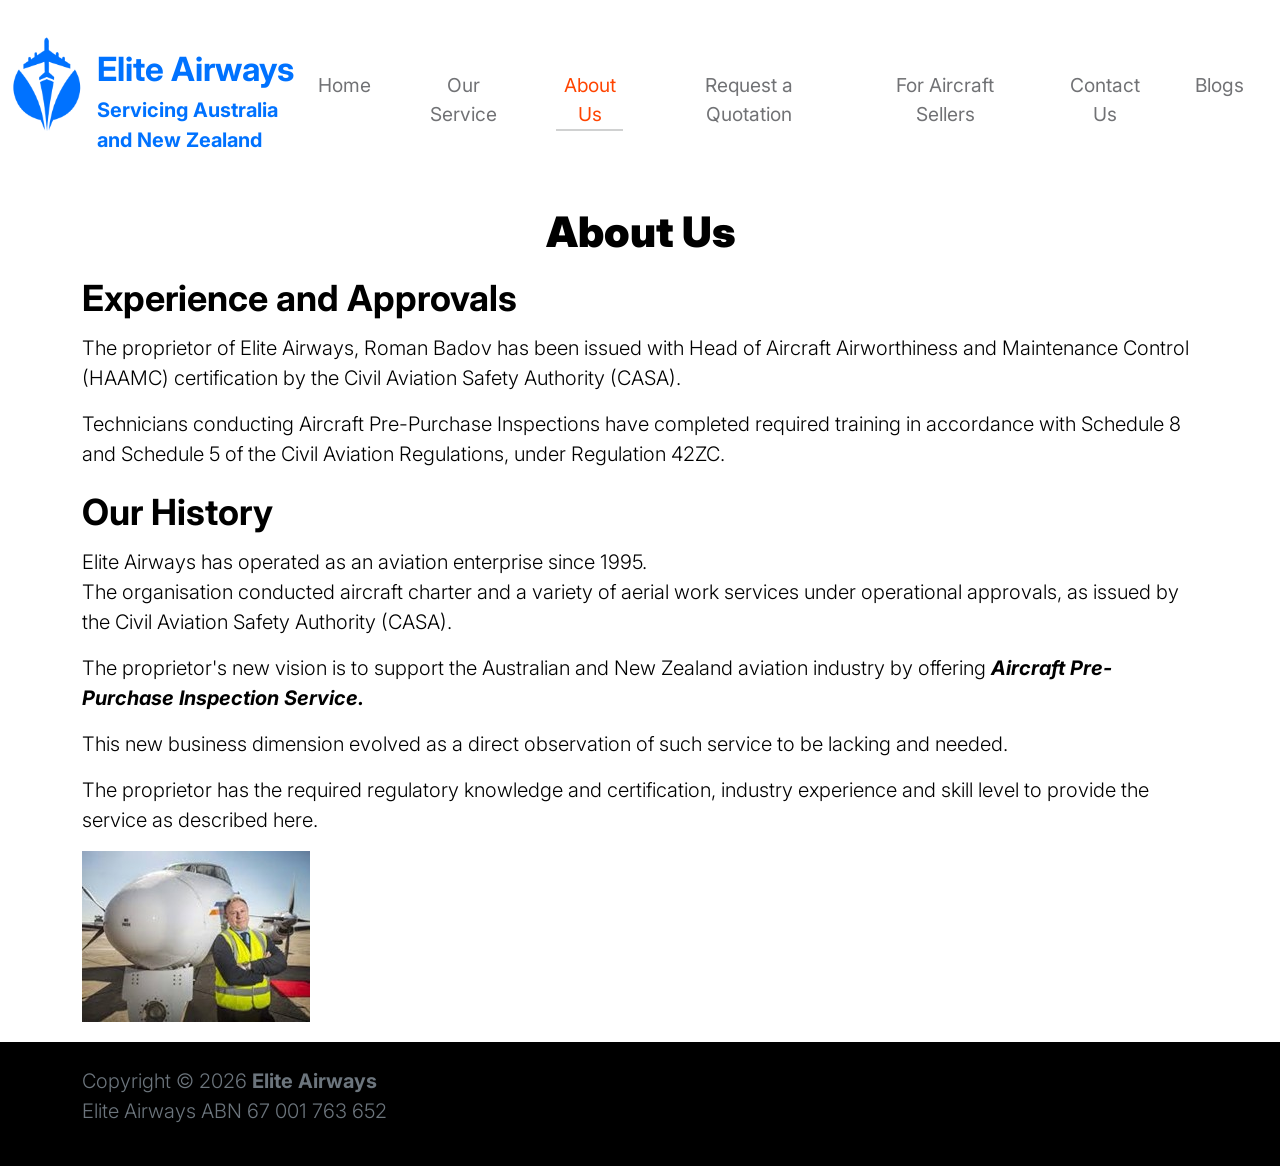
==== aboutus.html @ 57c10598 "." ====
<!DOCTYPE html>
<html lang="en">
  <head>
    <meta charset="utf-8" />
    <meta name="viewport" content="width=device-width, initial-scale=1" />

    <meta name="description" content="Elite Airways - About Us" />
    <meta name="author" content="Elite Airways" />

    <title>Elite Airways - About Us</title>
    <meta
      name="keywords"
      content="Elite Airways, Aircraft Pre-Purchase Inspection Service, Australia"
    />

    <!-- CSS FILES -->
    <link rel="preconnect" href="https://fonts.googleapis.com" />

    <link rel="preconnect" href="https://fonts.gstatic.com" crossorigin />

    <link
      href="https://fonts.googleapis.com/css2?family=Inter:wght@100;300;400;700;900&display=swap"
      rel="stylesheet"
    />

    <!-- Google tag (gtag.js) -->
    <script
      async
      src="https://www.googletagmanager.com/gtag/js?id=G-NPH3SV18D3"
    ></script>
    <script>
      window.dataLayer = window.dataLayer || [];
      function gtag() {
        dataLayer.push(arguments);
      }
      gtag("js", new Date());

      gtag("config", "G-NPH3SV18D3");
    </script>

    <link href="css/bootstrap.min.css" rel="stylesheet" />
    <link href="css/bootstrap-icons.css" rel="stylesheet" />

    <link rel="stylesheet" href="css/slick.css" />
    <link rel="stylesheet" href="css/main.css" />
    <link href="css/tooplate-little-fashion.css" rel="stylesheet" />
  </head>

  <body>
    <main>
      <nav class="navbar navbar-expand-lg">
        <div class="container">
          <button
            class="navbar-toggler"
            type="button"
            data-bs-toggle="collapse"
            data-bs-target="#navbarNav"
            aria-controls="navbarNav"
            aria-expanded="false"
            aria-label="Toggle navigation"
          >
            <span class="navbar-toggler-icon"></span>
          </button>

          <!-- Logo Top Left -->
          <a class="navbar-brand" href="index.html">
            <img
              src="/images/logo-no-text-cropped-blue.png"
              style="height: 150px; margin-right: 15px"
              alt="Elite Airways Logo"
            />
            <div style="display: flex; flex-direction: column">
              <strong style="font-size: 25pt; color: #0072ff">
                Elite Airways
              </strong>
              <span style="font-size: 15pt; color: #0072ff; font-weight: bold">
                Servicing Australia <br />and New Zealand
              </span>
            </div>
          </a>
          <div class="collapse navbar-collapse" id="navbarNav">
            <ul class="navbar-nav mx-auto">
              <li class="nav-item">
                <a class="nav-link" href="index.html">Home</a>
              </li>
              <li class="nav-item">
                <a class="nav-link" href="service.html">Our Service</a>
              </li>
              <li class="nav-item">
                <a class="nav-link active" href="aboutus.html">About Us</a>
              </li>
              <li class="nav-item">
                <a class="nav-link" href="quote.html">Request a Quotation</a>
              </li>
              <li class="nav-item">
                <a class="nav-link" href="sellers.html">For Aircraft Sellers</a>
              </li>
              <li class="nav-item">
                <a class="nav-link" href="contact.html">Contact Us</a>
              </li>

              <li class="nav-item">
                <a class="nav-link" href="blogs.html">Blogs</a>
              </li>
            </ul>
          </div>
        </div>
      </nav>

      <div style="max-width: 100%; overflow: hidden" class="image-container">
        <h2>About Us</h2>
      </div>

      <section class="about">
        <div class="container">
          <h3>Experience and Approvals</h3>
          <p>
            The proprietor of Elite Airways, Roman Badov has been issued with
            Head of Aircraft Airworthiness and Maintenance Control (HAAMC)
            certification by the Civil Aviation Safety Authority (CASA).
          </p>
          <p>
            Technicians conducting Aircraft Pre-Purchase Inspections have
            completed required training in accordance with Schedule 8 and
            Schedule 5 of the Civil Aviation Regulations, under Regulation 42ZC.
          </p>

          <h3>Our History</h3>
          <p>
            Elite Airways has operated as an aviation enterprise since 1995.<br />
            The organisation conducted aircraft charter and a variety of aerial
            work services under operational approvals, as issued by the Civil
            Aviation Safety Authority (CASA).
          </p>
          <p>
            The proprietor's new vision is to support the Australian and New
            Zealand aviation industry by offering
            <a style="font-style: italic; font-weight: bold"
              >Aircraft Pre-Purchase Inspection Service.</a
            >
          </p>
          <p>
            This new business dimension evolved as a direct observation of such
            service to be lacking and needed.
          </p>
          <p>
            The proprietor has the required regulatory knowledge and
            certification, industry experience and skill level to provide the
            service as described here.
          </p>
          <img
            style="margin-bottom: 20px"
            src="images/aboutus/aboutus_header.jpg"
          />
        </div>
      </section>
    </main>

    <footer class="site-footer">
      <div class="container">
        <div class="row pt-4 pb-4">
          <p class="text-secondary">
            Copyright © <span id="year"></span> <strong>Elite Airways</strong>
            <br />Elite Airways ABN 67 001 763 652
          </p>
        </div>
      </div>
    </footer>

    <!-- JAVASCRIPT FILES -->
    <script src="js/jquery.min.js"></script>
    <script src="js/bootstrap.bundle.min.js"></script>
    <script src="js/Headroom.js"></script>
    <script src="js/jQuery.headroom.js"></script>
    <script src="js/slick.min.js"></script>
    <script src="js/custom.js"></script>
    <script>
      document.getElementById("year").innerHTML = new Date().getFullYear();
    </script>
  </body>
</html>
---- css/main.css ----
.image-container {
  position: relative;
  text-align: center; /* Centers the text horizontally */
}

.image-text {
  position: absolute;
  top: 50%; /* Positions the text at the vertical center */
  left: 50%; /* Positions the text at the horizontal center */
  transform: translate(
    -50%,
    -50%
  ); /* Adjusts the position to center properly */
  color: white; /* Text color */
  text-shadow: 2px 2px 4px rgba(0, 0, 0, 0.5); /* Optional: adds a shadow to the text for better readability */
}

.image-text h1 {
  font-size: 3em; /* Adjust the font size as needed */
  margin-bottom: 0.5em; /* Optional: adjust spacing between elements */
}

.image-text p {
  font-size: 1.5em; /* Adjust the font size as needed */
}

.nav-link {
  font-size: 1.2rem !important; /* Adjust the font size for nav items */
}

.navbar .container {
  max-width: 100vw;
}

.navbar-brand {
  display: flex;
  align-items: center;
  text-decoration: none;
  margin-left: 5%;
}
---- css/tooplate-little-fashion.css ----
/*

Tooplate 2127 Little Fashion

https://www.tooplate.com/view/2127-little-fashion

*/

/*---------------------------------------
  CUSTOM PROPERTIES ( VARIABLES )             
-----------------------------------------*/
:root {
  --white-color: #ffffff;
  --primary-color: #ff4400;
  --section-bg-color: #f0f8ff;
  --dark-color: #000000;
  --grey-color: #d0d1d1;
  --p-color: #717275;

  --body-font-family: "Inter", sans-serif;

  --h5-font-size: 24px;
  --p-font-size: 20px;
  --copyright-text-font-size: 16px;
  --product-link-font-size: 14px;
  --custom-link-font-size: 12px;

  --font-weight-thin: 100;
  --font-weight-light: 300;
  --font-weight-normal: 400;
  --font-weight-bold: 700;
  --font-weight-black: 900;
}

body,
html {
  height: 100%;
}

html {
  scroll-behavior: smooth;
}

@media screen and (prefers-reduced-motion: reduce) {
  html {
    scroll-behavior: auto;
  }
}

body {
  background: var(--white-color);
  font-family: var(--body-font-family);
  position: relative;
}

/*---------------------------------------
  TYPOGRAPHY               
-----------------------------------------*/

h2,
h3,
h4,
h5,
h6 {
  color: var(--dark-color);
  line-height: inherit;
}

h1,
h2,
h3,
h4,
h5,
h6 {
  font-weight: var(--font-weight-bold);
}

h1,
h2 {
  font-weight: var(--font-weight-black);
}

h1 {
  font-size: 64px;
  line-height: normal;
}

h2 {
  font-size: 42px;
}

h3 {
  font-size: 36px;
}

h4 {
  font-size: 32px;
}

h5 {
  font-size: 24px;
}

h6 {
  font-size: 20px;
}

p {
  color: var(--p-color);
  font-size: var(--p-font-size);
  font-weight: var(--font-weight-light);
}

a,
button {
  touch-action: manipulation;
  transition: all 0.3s;
}

a {
  color: var(--p-color);
  text-decoration: none;
}

a:hover {
  color: var(--primary-color);
}

.text-primary {
  color: var(--primary-color) !important;
}

::selection {
  background: var(--primary-color);
  color: var(--white-color);
}

/*---------------------------------------
  CUSTOM LINK               
-----------------------------------------*/
.custom-link {
  color: var(--p-color);
  font-size: var(--custom-link-font-size);
  font-weight: var(--font-weight-bold);
  text-transform: uppercase;
  position: relative;
}

.custom-link i {
  position: absolute;
  opacity: 0;
  bottom: 0;
  left: 100%;
  transition: all 0.3s;
  line-height: normal;
}

.custom-link:hover i {
  opacity: 1;
  left: 101%;
}

.lead {
  font-size: 1.5rem;
  font-weight: var(--font-weight-thin);
}

b,
strong {
  font-weight: var(--font-weight-bold);
}

/*---------------------------------------
  PRE LOADER               
-----------------------------------------*/
.preloader {
  position: fixed;
  top: 0;
  left: 0;
  width: 100%;
  height: 100%;
  z-index: 99999;
  display: flex;
  flex-flow: row nowrap;
  justify-content: center;
  align-items: center;
  background: none repeat scroll 0 0 var(--white-color);
}

.spinner {
  border: 1px solid transparent;
  border-radius: 5px;
  position: relative;
}

.spinner::before {
  content: "";
  box-sizing: border-box;
  position: absolute;
  top: 50%;
  left: 50%;
  width: 45px;
  height: 45px;
  margin-top: -10px;
  margin-left: -23px;
  border-radius: 50%;
  border: 1px solid #959595;
  border-top-color: var(--white-color);
  animation: spinner 0.9s linear infinite;
}

@keyframes spinner {
  to {
    transform: rotate(360deg);
  }
}

/*---------------------------------------
  CUSTOM BUTTON & ICON              
-----------------------------------------*/
.custom-btn {
  background: var(--dark-color);
  border-radius: 50px;
  color: var(--white-color);
  font-size: var(--copyright-text-font-size);
  text-transform: uppercase;
  padding: 16.5px 20px;
}

.social-btn {
  background: transparent;
  border: 1px solid var(--grey-color);
  color: var(--dark-color);
  text-transform: none;
}

.social-btn:hover {
  border-color: transparent;
}

.cart-form-select {
  border-radius: 0;
  padding-top: 15px;
  padding-bottom: 15px;
}

.cart-btn {
  border-radius: 0;
  width: 100%;
  font-size: var(--product-link-font-size);
}

.custom-btn:hover,
.slick-slideshow .custom-btn:hover {
  background: var(--primary-color);
  color: var(--white-color);
}

.custom-icon {
  color: var(--p-color);
  font-size: 24px;
}

.custom-icon {
  display: inline-block;
  vertical-align: middle;
}

.bi-bag.custom-icon {
  font-size: 17px;
}

.featured-icon {
  color: var(--grey-color);
  font-size: 52px;
}

/*---------------------------------------
  DIV SEPARATOR               
-----------------------------------------*/
.div-separator {
  position: relative;
}

.div-separator::before {
  content: "";
  height: 1px;
  background: var(--grey-color);
  display: block;
  width: 100%;
}

.div-separator span {
  position: absolute;
  top: 50%;
  margin-left: -22.5px;
  left: 50%;
  text-align: center;
  background: var(--white-color);
  margin-top: -11px;
  color: var(--dark-color);
  font-weight: var(--font-weight-bold);
  font-size: 14px;
  width: 35px;
  text-transform: uppercase;
}

/*---------------------------------------
  FULL IMAGE               
-----------------------------------------*/
.full-image-img {
  display: block;
  position: absolute;
  z-index: -1;
  right: 0;
  width: 100%;
  bottom: -120px;
  min-width: 650px;
}

@media (min-width: 1600px) {
  .full-image-img {
    bottom: -200px;
  }
}

/*---------------------------------------
  NAVIGATION               
-----------------------------------------*/
.navbar {
  background: var(--white-color);
  /* position: fixed; */
  top: 0;
  right: 0;
  left: 0;
  padding: 25px 0;
  z-index: 2;
  will-change: transform;
  transition: transform 300ms linear;
}

.navbar span,
h2 span,
h4 span {
  color: var(--primary-color);
}

.navbar.headroom--not-top {
  padding: 20px 0;
}

.headroom--pinned {
  transform: translate(0, 0);
}

.headroom--unpinned {
  transform: translate(0, -150%);
}

.navbar-brand {
  color: var(--dark-color);
  font-size: 24px;
  font-weight: var(--font-weight-light);
  margin: 0;
  padding: 0;
}

.navbar-expand-lg .navbar-nav .nav-link {
  display: inline-block;
  padding: 0;
  margin-right: 1.5rem;
  margin-left: 1.5rem;
}

.nav-link {
  color: var(--p-color);
  font-size: 16px;
  position: relative;
}

.navbar .nav-link::after {
  position: absolute;
  top: 100%;
  left: 0;
  width: 100%;
  height: 2px;
  background: var(--grey-color);
  content: "";
  opacity: 0;
  -webkit-transition: opacity 0.3s, -webkit-transform 0.3s;
  -moz-transition: opacity 0.3s, -moz-transform 0.3s;
  transition: opacity 0.3s, transform 0.3s;
  -webkit-transform: translateY(10px);
  -moz-transform: translateY(10px);
  transform: translateY(10px);
}

.navbar .nav-link.active::after,
.navbar .nav-link:hover::after {
  opacity: 1;
  -webkit-transform: translateY(0px);
  -moz-transform: translateY(0px);
  transform: translateY(0px);
}

.navbar .nav-link.active,
.navbar .nav-link:hover {
  color: var(--primary-color);
}

.nav-link:focus,
.nav-link:hover {
  color: var(--p-color);
}

.navbar-toggler {
  border: 0;
  padding: 0;
  cursor: pointer;
  margin: 0;
  width: 30px;
  height: 35px;
  outline: none;
}

.navbar-toggler:focus {
  outline: none;
  box-shadow: none;
}

.navbar-toggler[aria-expanded="true"] .navbar-toggler-icon {
  background: transparent;
}

.navbar-toggler[aria-expanded="true"] .navbar-toggler-icon:before,
.navbar-toggler[aria-expanded="true"] .navbar-toggler-icon:after {
  transition: top 300ms 50ms ease, -webkit-transform 300ms 350ms ease;
  transition: top 300ms 50ms ease, transform 300ms 350ms ease;
  transition: top 300ms 50ms ease, transform 300ms 350ms ease,
    -webkit-transform 300ms 350ms ease;
  top: 0;
}

.navbar-toggler[aria-expanded="true"] .navbar-toggler-icon:before {
  transform: rotate(45deg);
}

.navbar-toggler[aria-expanded="true"] .navbar-toggler-icon:after {
  transform: rotate(-45deg);
}

.navbar-toggler .navbar-toggler-icon {
  background: var(--dark-color);
  transition: background 10ms 300ms ease;
  display: block;
  width: 30px;
  height: 2px;
  position: relative;
}

.navbar-toggler .navbar-toggler-icon::before,
.navbar-toggler .navbar-toggler-icon::after {
  transition: top 300ms 350ms ease, -webkit-transform 300ms 50ms ease;
  transition: top 300ms 350ms ease, transform 300ms 50ms ease;
  transition: top 300ms 350ms ease, transform 300ms 50ms ease,
    -webkit-transform 300ms 50ms ease;
  position: absolute;
  right: 0;
  left: 0;
  background: var(--dark-color);
  width: 30px;
  height: 2px;
  content: "";
}

.navbar-toggler .navbar-toggler-icon:before {
  top: -8px;
}

.navbar-toggler .navbar-toggler-icon:after {
  top: 8px;
}

/*---------------------------------------
  SITE HEADER              
-----------------------------------------*/
.site-header {
  background-color: var(--section-bg-color);
  position: relative;
  overflow: hidden;
  margin-top: 86px;
}

.site-header.section-padding {
  padding-top: 7rem;
  padding-bottom: 7rem;
}

.site-header.section-padding-img {
  padding-top: 10rem;
  padding-bottom: 10rem;
}

.header-image {
  position: absolute;
  top: 0;
  right: 0;
  width: 50%;
  height: 100%;
  object-fit: cover;
}

/*---------------------------------------
  SLICK SLIDESHOW               
-----------------------------------------*/
@media (min-width: 992px) {
  .slick-slideshow {
    height: 100vh;
  }
}

.slick-slideshow {
  margin-top: 86px;
}

.slick-title {
  color: var(--white-color);
}

.slick-custom {
  position: relative;
}

.slick-custom img {
  width: 100%;
  object-fit: cover;
}

.slick-bottom {
  background: linear-gradient(to top, var(--dark-color), transparent 90%);
  position: absolute;
  z-index: 2;
  bottom: 0;
  right: 0;
  left: 0;
  width: 100%;
  height: 100%;
}

.slick-bottom .container {
  position: absolute;
  top: 40%;
  left: 50%;
  transform: translate(-50%, -40%);
}

.slick-overlay {
  background: linear-gradient(to top, #000, transparent 120%);
  position: absolute;
  top: 0;
  right: 0;
  bottom: 0;
  left: 0;
}

.slick-slideshow .custom-btn {
  font-weight: var(--font-weight-bold);
  display: inline-block;
  padding-right: 32px;
  padding-left: 32px;
}

@media (min-width: 576px) {
  .slick-slideshow .slick-dots {
    max-width: 540px;
  }
}

@media (min-width: 768px) {
  .slick-slideshow .slick-dots {
    max-width: 720px;
  }
}

@media (min-width: 992px) {
  .slick-slideshow .slick-dots {
    max-width: 960px;
  }
}

@media (min-width: 1200px) {
  .slick-slideshow .slick-dots {
    max-width: 1140px;
  }
}

@media (min-width: 1400px) {
  .slick-slideshow .slick-dots {
    max-width: 1320px;
  }
}

.slick-slideshow .slick-dots {
  position: absolute;
  z-index: 2;
  top: 50%;
  left: 0;
  right: 0;
  transform: translate(0, -50%);
  margin: 0 auto;
  padding: 0;
}

.slick-slideshow .slick-dots li {
  background: transparent;
  border: 5px solid rgba(255, 255, 255, 0.35);
  border-radius: 100%;
  display: block;
  width: 30px;
  height: 30px;
  margin: 10px;
  padding: 5px;
  margin-left: auto;
  cursor: pointer;
}

.slick-slideshow .slick-dots button {
  background: transparent;
  border: none;
  color: transparent;
  display: block;
  width: 100%;
  height: 0;
  margin: 0;
  padding: 0;
  outline: none;
  height: 0;
}

.slick-slideshow .slick-dots li:hover,
.slick-slideshow .slick-dots .slick-active {
  background: var(--white-color);
}

/*---------------------------------------
  CUSTOM CIRCLE IMAGES               
-----------------------------------------*/

.custom-circle-image {
  border-radius: 100px;
  width: 55px;
  height: 55px;
}

.custom-circle-image.team-image {
  width: 85px;
  height: 85px;
}

/*---------------------------------------
  TESTIMONIAL               
-----------------------------------------*/
.slick-testimonial .slick-list,
.slick-testimonial .slick-track {
  height: 100%;
}

.slick-testimonial {
  margin: auto;
}

.slick-testimonial-caption {
  quotes: "❝" "❞";
  position: relative;
  padding: 5rem 7rem;
}

.slick-testimonial-caption::before {
  content: open-quote;
  display: inline-block;
  color: var(--primary-color);
  font-family: auto;
  font-size: 100px;
  height: 0;
  position: absolute;
  top: 0;
  left: 0;
}

.slick-testimonial .slick-dots {
  text-align: center;
}

.slick-testimonial .slick-dots li {
  background: var(--grey-color);
  display: inline-block;
  vertical-align: top;
  width: 16%;
  height: 1px;
}

.slick-testimonial .slick-dots button {
  background: transparent;
  border: none;
  color: transparent;
  display: block;
  width: 100%;
  height: 0;
  margin: 0;
  padding: 0;
}

.slick-testimonial .slick-dots li:hover,
.slick-testimonial .slick-dots .slick-active {
  background: var(--dark-color);
}

/*---------------------------------------
  SECTION               
-----------------------------------------*/
section {
  content-visibility: auto;
  contain-intrinsic-size: 700px;
}

.section-padding {
  padding-top: 7rem;
  padding-bottom: 7rem;
}

.featured {
  background: var(--section-bg-color);
}

/*---------------------------------------
  ABOUT               
-----------------------------------------*/
.about .nav-pills .nav-item {
  width: 100%;
}

.about .nav-pills .nav-link {
  color: var(--grey-color);
  font-size: 18px;
  font-weight: var(--font-weight-bold);
  border-left: 1px solid var(--grey-color);
  border-radius: 0;
  padding-right: 0;
}

.about .nav-pills .nav-link:hover,
.about .nav-pills .nav-link.active,
.about .nav-pills .show > .nav-link {
  background: transparent;
  border-left-color: var(--primary-color);
  color: var(--primary-color);
}

/*---------------------------------------
  FAQ ACCORDION               
-----------------------------------------*/
.accordion-item {
  background-color: transparent;
  border-top: 0;
  border-right: 0;
  border-left: 0;
}

.accordion-button {
  background-color: transparent;
  box-shadow: none;
}

.accordion-button:not(.collapsed) {
  background: transparent;
  box-shadow: none;
}

button:focus:not(:focus-visible) {
  border-color: transparent;
  box-shadow: none;
}

.accordion-body {
  border-top: 1px solid rgba(0, 0, 0, 0.125);
}

.accordion-button {
  font-size: 1.5rem;
  font-weight: var(--font-weight-normal);
  padding-top: 1.5rem;
  padding-right: 0;
  padding-bottom: 1.5rem;
  padding-left: 0;
}

.accordion-body {
  padding: 2rem 0;
}

/*---------------------------------------
  TEAM MEMBERS               
-----------------------------------------*/
.team {
  background: var(--grey-color);
}

.team-thumb {
  background: var(--white-color);
  position: relative;
  border-radius: 0.25rem;
  padding: 42px 32px;
}

.team-info {
  width: 100%;
}

.custom-modal-btn {
  background: var(--grey-color);
  color: var(--white-color);
  position: absolute;
  top: 0;
  right: 0;
  bottom: 0;
  margin: auto 32px;
  width: 42px;
  height: 42px;
}

.modal-body {
  padding: 4rem;
}

.modal-header {
  padding-top: 7rem;
  padding-bottom: 5rem;
}

.modal-header .btn-close {
  position: absolute;
  top: 0;
  right: 0;
  font-size: 24px;
  margin: 32px;
}

#cart-modal .modal-header .btn-close {
  z-index: 2;
  margin: 22px;
}

#cart-modal .modal-header {
  border-bottom: 0;
  padding: 0;
}

#cart-modal .modal-footer {
  padding: 2rem 4rem;
}

/*---------------------------------------
  SKILL - PROGRESS BAR               
-----------------------------------------*/
.skill-thumb strong {
  display: inline-block;
  margin-bottom: 6px;
}

.skill-thumb span {
  color: var(--dark-color);
  font-size: 24px;
  font-weight: var(--font-weight-bold);
}

.skill-thumb .progress {
  background: var(--white-color);
  box-shadow: none;
  border-radius: 100px;
  height: 1px;
  margin-bottom: 16px;
}

.skill-thumb .progress .progress-bar-primary {
  background: var(--grey-color);
}

/*---------------------------------------
  PRODUCT               
-----------------------------------------*/
.front-product {
  background: var(--section-bg-color);
}

.product-thumb {
  background: var(--white-color);
  position: relative;
  transition: all 0.5s ease-out;
}

.product-image {
  transition: all 0.5s ease-out;
}

.product-thumb:hover .product-image {
  box-shadow: 0 1rem 3rem rgba(0, 0, 0, 0.175);
}

.product-top {
  position: absolute;
  top: 0;
  right: 0;
  left: 0;
  margin: 20px;
}

.product-info {
  padding: 30px 20px;
}

.product-description,
.product-cart-thumb {
  padding: 0 20px;
}

.product-icon {
  color: var(--white-color);
}

.product-title-link {
  color: var(--dark-color);
}

.product-additional-link {
  display: inline-block;
  vertical-align: top;
  font-size: var(--product-link-font-size);
  margin-top: 32px;
  margin-right: 12px;
}

.product-alert {
  background: var(--white-color);
  color: var(--p-color);
  font-size: var(--custom-link-font-size);
  font-weight: var(--font-weight-bold);
  padding: 3px 10px;
}

.product-p {
  font-size: var(--product-link-font-size);
}

.view-all {
  text-transform: uppercase;
  color: var(--p-color);
  font-size: 13px;
  font-weight: var(--font-weight-bold);
  border-bottom: 2px solid var(--grey-color);
  padding-bottom: 6px;
}

/*---------------------------------------
  CONTACT              
-----------------------------------------*/
.contact-info {
  padding: 40px;
}

.contact-form .form-control {
  border-color: var(--grey-color);
  font-weight: var(--font-weight-normal);
}

.form-floating > label {
  color: var(--grey-color);
  font-weight: var(--font-weight-normal);
}

.contact-form button[type="submit"] {
  background: var(--dark-color);
  border: none;
  border-radius: 100px;
  color: var(--white-color);
  font-weight: var(--font-weight-bold);
  text-transform: uppercase;
  padding: 16px;
}

.contact-form button[type="submit"]:hover {
  background: var(--primary-color);
}

/*---------------------------------------
  SITE FOOTER               
-----------------------------------------*/
.site-footer {
  background: var(--dark-color);
}

.footer-menu {
  margin: 0;
  padding: 0;
}

.footer-menu-item {
  display: block;
  width: 50%;
}

.footer-menu-link {
  color: #6c757d;
  font-weight: var(--font-weight-light);
  display: inline-block;
  vertical-align: top;
  margin-top: 4px;
  margin-bottom: 4px;
}

.site-footer .social-icon-link {
  margin-top: 4px;
}

.site-footer .social-icon-link:hover,
.footer-menu-link:hover {
  color: var(--white-color);
}

.copyright-text {
  font-size: var(--copyright-text-font-size);
}

/*---------------------------------------
  SOCIAL ICON               
-----------------------------------------*/
.social-icon {
  margin: 0;
  padding: 0;
}

.social-icon li {
  list-style: none;
  display: inline-block;
  vertical-align: top;
}

.social-icon-link {
  color: #6c757d;
  font-size: 1rem;
  display: inline-block;
  vertical-align: top;
  margin-bottom: 4px;
  margin-right: 15px;
}

.social-icon-link:hover {
  color: var(--primary-color);
}

/*---------------------------------------
  RESPONSIVE STYLES               
-----------------------------------------*/
@media screen and (max-width: 1200px) {
  h1 {
    font-size: 62px;
  }
}

@media screen and (max-width: 991px) {
  h1 {
    font-size: 42px;
    margin-bottom: 0;
  }

  h2 {
    font-size: 36px;
  }

  h3 {
    font-size: 32px;
  }

  h4 {
    font-size: 28px;
  }

  h5 {
    font-size: 24px;
  }

  h6 {
    font-size: 20px;
  }

  .lead {
    font-size: 16px;
  }

  .navbar-expand-lg .navbar-nav .nav-link {
    margin-top: 1rem;
  }

  .site-header {
    background-position: bottom;
  }

  #cart-modal .modal-header .btn-close {
    margin: 22px 14px;
  }

  .custom-btn {
    font-size: 14px;
    padding: 13.5px 20px;
  }

  .slick-slideshow .custom-btn {
    padding-right: 27px;
    padding-left: 27px;
  }

  .social-login,
  .div-separator {
    width: 75% !important;
  }

  #cart-modal .modal-footer .row {
    width: 100% !important;
  }

  .site-header.section-padding,
  .section-padding {
    padding-top: 4rem;
    padding-bottom: 4rem;
  }

  .site-header-image.section-padding {
    padding-bottom: 0;
  }

  .header-info {
    padding-top: 50px;
    padding-bottom: 100px;
  }

  .header-image {
    position: relative;
    top: auto;
    bottom: 0;
    left: 0;
    width: auto;
    height: auto;
  }

  .slick-testimonial-caption {
    padding: 6rem 3rem 4rem 3rem;
  }

  .slick-slideshow .slick-dots li {
    width: 25px;
    height: 25px;
  }

  .modal-header {
    padding-top: 6rem;
    padding-bottom: 2rem;
  }

  .modal-body {
    padding: 2rem;
  }

  #cart-modal .modal-footer {
    padding-right: 0;
    padding-left: 0;
  }

  #cart-modal .modal-body {
    padding: 4rem 2rem 2rem 2rem;
  }

  .full-image-img {
    bottom: 0;
  }
}
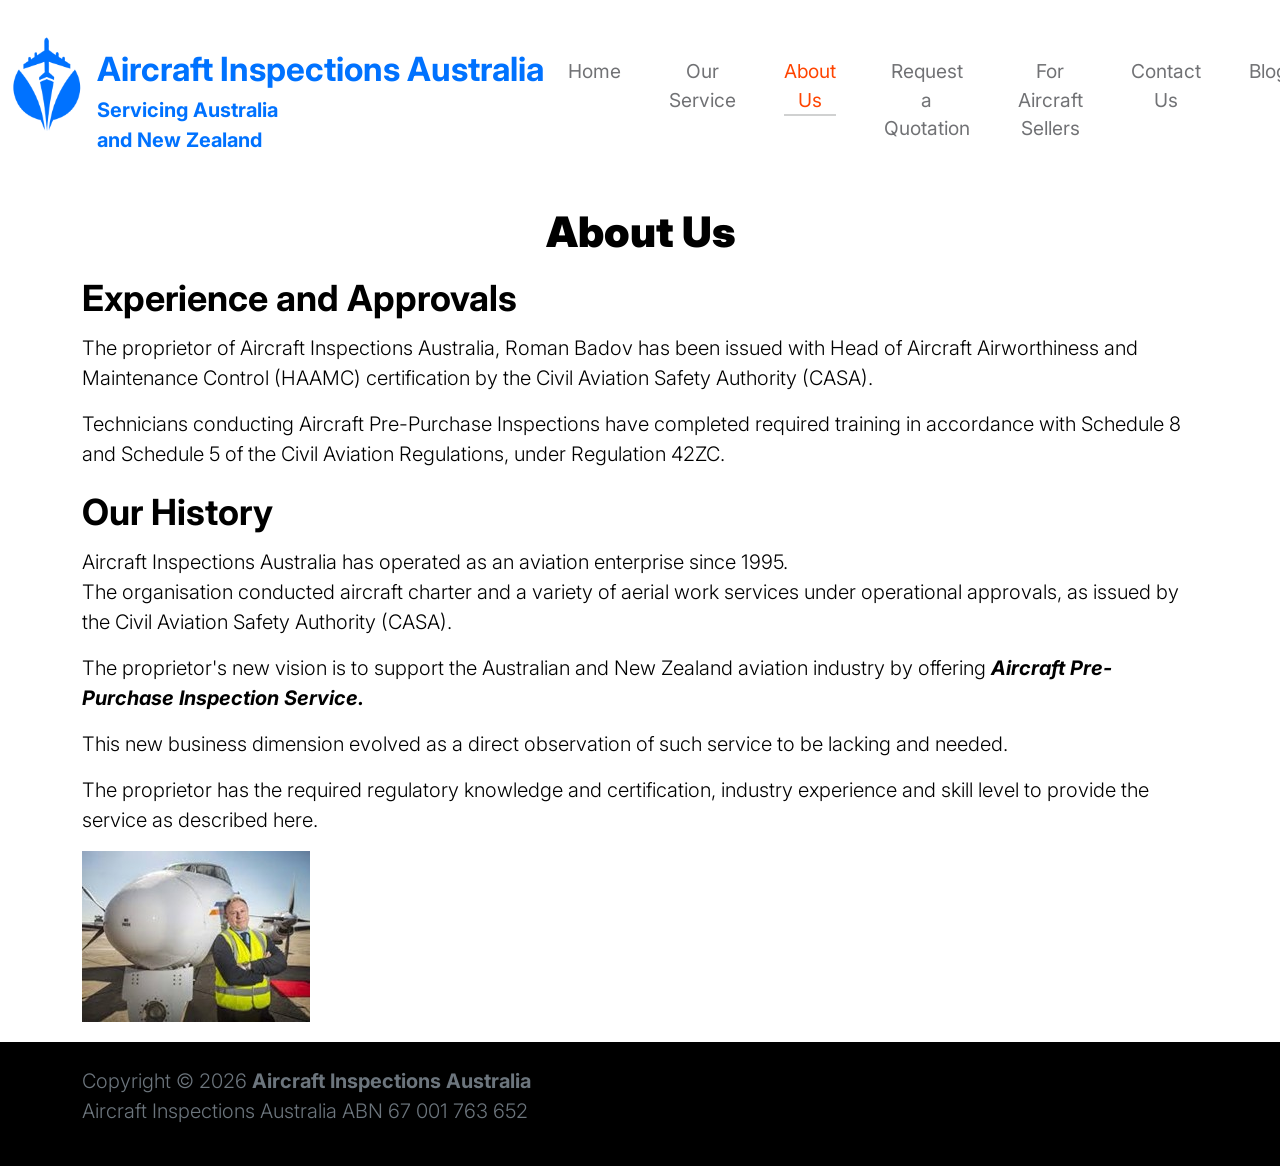
==== commit 9d227bbf: "." ====
--- a/aboutus.html
+++ b/aboutus.html
@@ -1,16 +1,19 @@
-<!DOCTYPE html>
+<!doctype html>
 <html lang="en">
   <head>
     <meta charset="utf-8" />
     <meta name="viewport" content="width=device-width, initial-scale=1" />
 
-    <meta name="description" content="Elite Airways - About Us" />
-    <meta name="author" content="Elite Airways" />
+    <meta
+      name="description"
+      content="Aircraft Inspections Australia - About Us"
+    />
+    <meta name="author" content="Aircraft Inspections Australia" />
 
-    <title>Elite Airways - About Us</title>
+    <title>Aircraft Inspections Australia - About Us</title>
     <meta
       name="keywords"
-      content="Elite Airways, Aircraft Pre-Purchase Inspection Service, Australia"
+      content="Aircraft Inspections Australia, Aircraft Pre-Purchase Inspection Service, Australia"
     />
 
     <!-- CSS FILES -->
@@ -67,11 +70,11 @@
             <img
               src="/images/logo-no-text-cropped-blue.png"
               style="height: 150px; margin-right: 15px"
-              alt="Elite Airways Logo"
+              alt="Aircraft Inspections Australia Logo"
             />
             <div style="display: flex; flex-direction: column">
               <strong style="font-size: 25pt; color: #0072ff">
-                Elite Airways
+                Aircraft Inspections Australia
               </strong>
               <span style="font-size: 15pt; color: #0072ff; font-weight: bold">
                 Servicing Australia <br />and New Zealand
@@ -115,9 +118,10 @@
         <div class="container">
           <h3>Experience and Approvals</h3>
           <p>
-            The proprietor of Elite Airways, Roman Badov has been issued with
-            Head of Aircraft Airworthiness and Maintenance Control (HAAMC)
-            certification by the Civil Aviation Safety Authority (CASA).
+            The proprietor of Aircraft Inspections Australia, Roman Badov has
+            been issued with Head of Aircraft Airworthiness and Maintenance
+            Control (HAAMC) certification by the Civil Aviation Safety Authority
+            (CASA).
           </p>
           <p>
             Technicians conducting Aircraft Pre-Purchase Inspections have
@@ -127,7 +131,8 @@
 
           <h3>Our History</h3>
           <p>
-            Elite Airways has operated as an aviation enterprise since 1995.<br />
+            Aircraft Inspections Australia has operated as an aviation
+            enterprise since 1995.<br />
             The organisation conducted aircraft charter and a variety of aerial
             work services under operational approvals, as issued by the Civil
             Aviation Safety Authority (CASA).
@@ -160,8 +165,9 @@
       <div class="container">
         <div class="row pt-4 pb-4">
           <p class="text-secondary">
-            Copyright © <span id="year"></span> <strong>Elite Airways</strong>
-            <br />Elite Airways ABN 67 001 763 652
+            Copyright © <span id="year"></span>
+            <strong>Aircraft Inspections Australia</strong> <br />Aircraft
+            Inspections Australia ABN 67 001 763 652
           </p>
         </div>
       </div>
